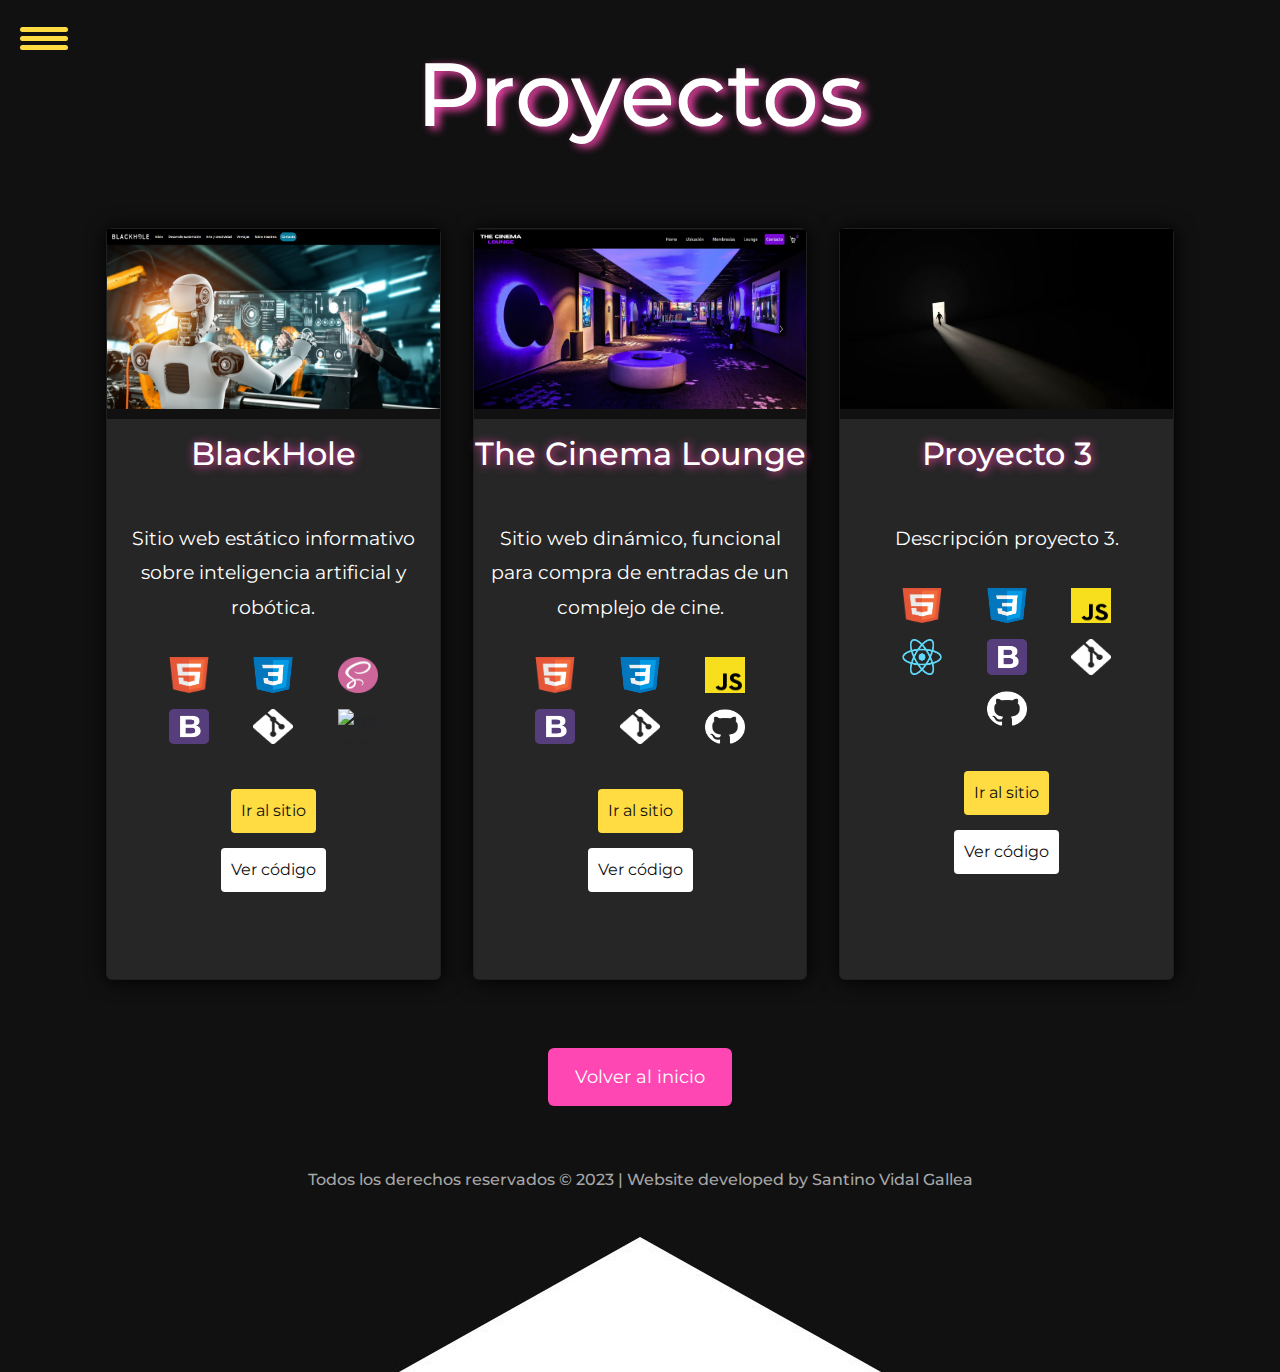
==== sections/proyectos.html @ 5de8b328 "Mobile Responsive" ====
<!DOCTYPE html>
<html lang="es">

<head>
     <meta charset="UTF-8">
     <meta http-equiv="X-UA-Compatible" content="IE=edge">
     <meta name="viewport" content="width=device-width, initial-scale=1.0">

     <!-- Favicon -->
     <link rel="shortcut icon" href="../img/svLogo.png" type="image/x-icon">

     <!-- Link Animaciones AOS -->
     <link rel="stylesheet" href="https://unpkg.com/aos@next/dist/aos.css" />

     <!-- Link Bootstrap CSS -->
     <link rel="stylesheet" href="https://cdn.jsdelivr.net/npm/bootstrap@5.3.0-alpha1/dist/css/bootstrap.min.css">

     <!-- Link CSS -->
     <link rel="stylesheet" href="../style/style.css">

     <title>Proyectos | Santino Vidal Gallea</title>
</head>

<body>

     <header>
          <div class="menuProyect" id="menu">
               <div id="menu-bar" onclick="menuOnClick()">
                    <div id="bar1" class="bar"></div>
                    <div id="bar2" class="bar"></div>
                    <div id="bar3" class="bar"></div>
               </div>
               <nav class="nav" id="nav">
                    <ul>
                         <li><a href="../index.html #">Inicio</a></li>
                         <li><a href="../index.html #aboutMeLink">Sobre mí</a></li>
                         <li><a href="../index.html #techLink">Tecnologías</a></li>
                         <li><a href="../index.html #proyectosLink">Proyectos</a></li>
                         <li><a href="../index.html #contactLink"><p>Contáctame</p></a></li>
                    </ul>
               </nav>
          </div>

          <div class="menu-bg" id="menu-bg"></div>
     </header>

     <main>
          <div class="title-cards" id="proyectosLink">
               <h1>Proyectos</h1>
          </div>

          <div class="container-card">

               <div class="card">
                    <figure>
                         <img src="../img/blackhole.png">
                    </figure>
                    <div class="contenido-card">
                         <h4>BlackHole</h4>
                         <p>Sitio web estático informativo sobre inteligencia artificial y robótica.</p>
                         <div class="row miniIcons">
                              <img src="../img/html.png" alt="html">
                              <img src="../img/css.png" alt="css">
                              <img src="../img/sass.png" alt="sass">
                              <img src="../img/bootstrap.png" alt="bootstrap">
                              <img src="../img/git.png" alt="git">
                              <img src="..img/github.png" alt="github">
                         </div>
                         <a href="https://blackhole-ia.netlify.app/index.html" target="_blank">Ir al sitio</a>
                         <div class="codigo">
                              <a href="https://github.com/SantinoVidal/BlackHole" target="_blank">Ver código</a>
                         </div>
                    </div>
               </div>

               <div class="card">
                    <figure>
                         <img src="../img/TCL.png">
                    </figure>
                    <div class="contenido-card">
                         <h4>The Cinema Lounge</h4>
                         <p>Sitio web dinámico, funcional para compra de entradas de un complejo de cine.</p>
                         <div class="row miniIcons">
                              <img src="../img/html.png" alt="html">
                              <img src="../img/css.png" alt="css">
                              <img src="../img/js.jpg" alt="JavaScript">
                              <img src="../img/bootstrap.png" alt="bootstrap">
                              <img src="../img/git.png" alt="git">
                              <img src="../img/github.png" alt="github">
                         </div>
                         <a href="https://the-cinema-lounge.netlify.app" target="_blank">Ir al sitio</a>
                         <div class="codigo">
                              <a href="https://github.com/SantinoVidal/CinemaLounge" target="_blank">Ver código</a>
                         </div>
                    </div>
               </div>

               <div class="card">
                    <figure>
                         <img src="../img/black.jpg">
                    </figure>
                    <div class="contenido-card">
                         <h4>Proyecto 3</h4>
                         <p>Descripción proyecto 3.</p>
                         <div class="row miniIcons">
                              <img src="../img/html.png" alt="html">
                              <img src="../img/css.png" alt="css">
                              <img src="../img/js.jpg" alt="JavaScript">
                              <img src="../img/react.png" alt="React JS">
                              <img src="../img/bootstrap.png" alt="bootstrap">
                              <img src="../img/git.png" alt="git">
                              <img src="../img/github.png" alt="github">
                         </div>
                         <a href="#">Ir al sitio</a>
                         <div class="codigo">
                              <a href="#">Ver código</a>
                         </div>
                    </div>
               </div>
          </div>
     </main>

     <footer>
          <div class="botonContacto">
               <a href="#" class="btn btn-danger">Volver al inicio</a>
          </div>
          <h5> Todos los derechos reservados © 2023 | Website developed by Santino Vidal Gallea </h5>
          <div>
               <img src="../img/slice2.jpg" alt="slice">
          </div>
     </footer>

     <!-- Link Bootstrap JS -->
     <script src="https://cdn.jsdelivr.net/npm/bootstrap@5.3.0-alpha1/dist/js/bootstrap.bundle.min.js"
          integrity="sha384-w76AqPfDkMBDXo30jS1Sgez6pr3x5MlQ1ZAGC+nuZB+EYdgRZgiwxhTBTkF7CXvN" crossorigin="anonymous">
     </script>

     <!-- Link AOS JS -->
     <script src="https://unpkg.com/aos@next/dist/aos.js"></script>
     <script>
          AOS.init();
     </script>

     <!-- Link JS -->
     <script src="../main.js"></script>

</body>

</html>
---- style/style.css ----
/* Importación de fuentes de texto */

@import url('https://fonts.googleapis.com/css2?family=Montserrat:wght@700&display=swap');

/* Navbar */

header {
     position: fixed;
     z-index: 100;
}

.menuProyect {
     margin-top: -1.21rem;
}

#menu {
     z-index: 2;
}

#menu-bar {
     width: 3rem;
     height: 5rem;
     margin: 30px 0 20px 20px;
     cursor: pointer;
}

.bar {
     height: 5px;
     width: 100%;
     background-color: #ffdc41;
     display: block;
     border-radius: 5px;
     transition: 0.3s ease;
}

#bar1 {
     transform: translateY(-4px);
}

#bar3 {
     transform: translateY(4px);
}

.nav {
     transition: 0.3s ease;
     display: none;
}

.nav ul {
     padding: 0 22px;
}

.nav li {
     list-style: none;
     padding: 12px 0;
}

.nav li a {
     color: #111111;
     font-size: 1.6rem;
     text-decoration: none;
     transition: 0.4s;
     font-family: 'Montserrat', sans-serif;
}

.nav li a:hover {
     color: #191818;
     transition: 0.4s;
     text-shadow: #fe47b2 2px 1px 5px;
}

.menu-bg,
#menu {
     top: 0;
     left: 0;
     position: absolute;
}

.menu-bg {
     z-index: 1;
     width: 0;
     height: 0;
     margin: 30px 0 20px 20px;
     background-image: linear-gradient(to right, #ffdc41, #ffdc43, #ffdd46, #ffdd48, #ffdd4a);
     border-radius: 50%;
     transition: 0.3s ease;
     box-shadow: #000000 10px 3px 40px;
}

.change {
     display: block;
}

.change .bar {
     background-color: #111111;
}

.change #bar1 {
     transform: translateY(4px) rotateZ(-45deg);
}

.change #bar2 {
     opacity: 0;
}

.change #bar3 {
     transform: translateY(-6px) rotateZ(45deg);
}

.change-bg {
     width: 620px;
     height: 860px;
     transform: translate(-60%, -30%);
}

.nav li p {
     margin: 0rem;
     font-size: 1.6rem;
     color: #fe47b2;
     transition: 0.4s;
}

.nav li p:hover {
     color: #fe47b2;
     transition: 0.4s;
     text-shadow: #00afd6 2px 1px 5px;
}

/* Página principal */

body {
     height: 100%;
     background-color: #111111;
}

.presentacion {
     padding: 17.5rem;
     padding-bottom: 15rem;
     text-align: center;
}

h1 {
     text-align: center;
     margin-top: 0.5rem;
     margin-left: -7rem;
     margin-right: -7rem;
     font-size: 5.6rem;
     color: #ffffff;
     font-family: 'Montserrat', sans-serif;
     text-shadow: #fe47b2 5px 3px 8px;
}

h2 {
     text-align: center;
     font-size: 3rem;
     color: #ffdc41;
     font-family: 'Montserrat', sans-serif;
}

.logo {
     margin-top: 1rem;
     width: 6rem;
     height: 6rem;
     margin-bottom: -5rem;
}

/* Sobre mí */

img {
     width: 100%;
}

.aboutMe {
     background: #ffffff;
     /* fallback for old browsers */
     background: -webkit-linear-gradient(to right, #ffffff, #ffffff);
     /* Chrome 10-25, Safari 5.1-6 */
     background: linear-gradient(to right, #ffffff, #ffffff);
     /* W3C, IE 10+/ Edge, Firefox 16+, Chrome 26+, 
     Opera 12+, Safari 7+ */
     padding: 21.2rem;
     padding-bottom: 0rem;
}

h3 {
     font-size: 5rem;
     margin-top: -31rem;
     margin-bottom: 4rem;
     color: #111111;
     text-align: center;
     font-family: 'Montserrat', sans-serif;
     text-shadow: #00c6f2 5px 3px 8px;
}

.flag1 {
     padding: 0.8rem;
     margin-left: -6rem;
     margin-right: -6rem;
     margin-top: 3rem;
     background-color: #111111;
     border-radius: 6px;
}

.flag2 {
     padding: 0.8rem;
     margin-left: -3rem;
     margin-right: -3rem;
     margin-top: 2rem;
     margin-bottom: -1rem;
     background-color: #ffdc41;
     border-radius: 6px;
}

p {
     margin-top: 4rem;
     margin-bottom: -2rem;
     font-size: 1.9rem;
     color: #111111;
     text-align: center;
     font-family: 'Montserrat', sans-serif;
}

.interFlag {
     margin-top: 4rem;
     margin-bottom: 3rem;
}

.perfil {
     margin: auto;
     margin-top: 2rem;
     margin-bottom: 10rem;
     width: 18rem;
     height: 18rem;
}

.perfil img {
     border: 0.5rem solid #111111;
     box-shadow: #fe47b2 1px 1px 25px;
     border-radius: 6px;
}

.botonContacto {
     text-align: center;
}

.btn-primary {
     background-color: #00c6f2;
     color: white;
     font-size: 1.1rem;
     font-family: 'Montserrat', sans-serif;
     padding: 1rem;
     padding-left: 1.7rem;
     padding-right: 1.7rem;
     margin-top: 3rem;
     margin-bottom: 1rem;
     margin-left: 1rem;
     margin-right: 1rem;
     border: none;
}

.btn-primary:hover {
     background-color: #00afd6;
     color: #fff;
     box-shadow: #00afd6 1px 1px 11px;
}

.transformed {
     transform: rotate(180deg);
}

/* Tecnologías */

.tecnologias {
     background-color: #111111;
     padding-top: 23rem;
     padding-bottom: 8rem;
}

.tecnologias h1 {
     text-align: center;
     margin-top: -18rem;
}

.logosTech {
     background-color: #262626;
     padding-top: 2rem;
     padding-bottom: 2rem;
     padding-left: 5rem;
     padding-right: 5rem;
     margin-top: 3rem;
     display: flex;
     flex-direction: row;
     justify-content: center;
     flex-wrap: wrap;
     margin-left: 4rem;
     margin-right: 4rem;
     border: solid 0px #111111;
     border-radius: 6px;
     box-shadow: #ffdc41 1px 1px 18px;
}

.tecnologias img {
     margin-bottom: 2rem;
     margin-left: 3rem;
     margin-right: 3rem;
     display: flex;
     flex-direction: row;
     width: 7rem;
     height: 6.5rem;
}

.logosTech h4 {
     font-size: 1.5rem;
     color: white;
     text-shadow: #000000 1px 2px 11px;
     text-align: center;
     margin-bottom: 1rem;
     margin-top: 1rem;
     font-family: 'Montserrat', sans-serif;
}

.frame3 {
     margin: auto;
     margin-top: -8rem;
     width: 50rem;
}

.frame3 img {
     height: 25rem;
}

/* Proyectos */

.title-cards h1 {
     margin-top: 0rem;
     text-align: center;
}

.card h4 {
     font-size: 2rem;
     color: white;
     text-shadow: #fe47b2 1px 1px 10px;
     margin-bottom: -1rem;
     font-family: 'Montserrat', sans-serif;
}

.card .contenido-card p {
     line-height: 1.8;
     color: #ffffff;
     font-size: 1.2rem;
     margin-bottom: 20px;
     margin-left: 1rem;
     margin-right: 1rem;
     font-family: 'Montserrat', sans-serif;
}

.container-card {
     width: 100%;
     display: flex;
     max-width: 1100px;
     margin: auto;
}

.title-cards {
     width: 100%;
     max-width: 1080px;
     margin: auto;
     padding: 20px;
     margin-top: 20px;
     margin-bottom: 2rem;
     text-align: center;
}

.card {
     width: 100%;
     height: 47rem;
     margin: 20px;
     margin-left: 1rem;
     margin-right: 1rem;
     border-radius: 6px;
     background-color: #262626;
     box-shadow: #000000 1px 1px 20px;
     transition: all 400ms ease-out;
     cursor: default;
}


.card:hover {
     box-shadow: #fe47b2 1px 1px 18px;
     transform: translateY(-3%);
}

.card img {
     width: 100%;
     height: 190px;
     border-bottom: solid 10px #111111;
}

.card .contenido-card {
     text-align: center;
}

.card .contenido-card a {
     display: inline-block;
     padding: 10px;
     margin-top: 10px;
     text-decoration: none;
     color: #111111;
     background-color: #ffdc41;
     border-radius: 4px;
     transition: all 400ms ease;
     margin-bottom: 5px;
     font-family: 'Montserrat', sans-serif;
}

.card .contenido-card a:hover {
     background-color: #ffeb90;
     color: #111111;
     box-shadow: #ffeb90 1px 1px 8px;
}

.card .contenido-card .codigo a {
     color: #111111;
     background-color: #ffffff;
}

.card .contenido-card .codigo a:hover {
     color: #111111;
     background-color: #ffffff;
     box-shadow: #ffffff 1px 1px 8px;
}

.flex-container {
     flex-wrap: wrap;
}

.miniIcons {
     margin: 2rem;
     margin-top: 1rem;
     display: flex;
     flex-direction: row;
     justify-content: space-evenly;
}

.miniIcons img {
     width: 4rem;
     height: 2.2rem;
     margin: 0.2rem;
     margin-top: 0.8rem;
     border: none;
}

.todos {
     margin-top: -1.5rem;
     text-align: center;
     font-family: 'Montserrat', sans-serif;
}

/* Contáctame */

.contacto {
     margin-top: 2rem;
     padding-bottom: 17rem;
}

.contacto h1 {
     margin-top: 7rem;
     text-align: center;
}

.contacto h2 {
     font-size: 2rem;
     margin-right: 2rem;
}

.contacto a {
     text-decoration: none;
     text-shadow: #161616 1px 1px 10px;
}

.contacto a:hover {
     text-shadow: #ffdc41 1px 1px 10px;
     transition: 0.4s;
}

.wsp {
     margin-top: 5rem;
     display: flex;
     flex-direction: row;
     justify-content: center;
     margin-bottom: -12rem;
}

.contacto img {
     height: 2.5rem;
     width: 2.5rem;
     margin-right: 1rem;
     margin-left: 2rem;
}

.btn-danger {
     background-color: #fe47b2;
     color: white;
     font-size: 1.1rem;
     font-family: 'Montserrat', sans-serif;
     padding: 1rem;
     padding-left: 1.7rem;
     padding-right: 1.7rem;
     margin-top: 3rem;
     margin-bottom: 3rem;
     margin-left: 1rem;
     margin-right: 1rem;
     border: none;
}

.btn-danger:hover {
     background-color: #ff6ec3;
     box-shadow: #ff6ec3 1px 1px 8px;
}

h5 {
     text-align: center;
     font-size: 1rem;
     color: #a7a7a7;
     font-family: 'Montserrat', sans-serif;
     margin-top: 1rem;
     margin-bottom: 3rem;
}

/* Responsive Mobile */

@media (max-width: 575.98px) {

     /* Navbar */

     header {
          position: fixed;
          z-index: 100;
     }

     .menuProyect {
          margin-top: -1.21rem;
     }

     #menu {
          z-index: 2;
     }

     #menu-bar {
          width: 1.8rem;
          height: 1rem;
          margin: 30px 0 20px 20px;
          cursor: pointer;
     }

     .bar {
          height: 3.5px;
          width: 100%;
          background-color: #ffdc41;
          display: block;
          border-radius: 5px;
          transition: 0.3s ease;
     }

     #bar1 {
          height: 3px;
          transform: translateY(-4px);
     }

     #bar3 {
          height: 3px;
          transform: translateY(4px);
     }

     .nav {
          transition: 0.3s ease;
          display: none;
     }

     .nav ul {
          padding: 0 22px;
     }

     .nav li {
          list-style: none;
          padding: 12px 0;
     }

     .nav li a {
          color: #111111;
          font-size: 0.9rem;
          text-decoration: none;
          transition: 0.4s;
          font-family: 'Montserrat', sans-serif;
     }

     .nav li a:hover {
          color: #191818;
          transition: 0.4s;
          text-shadow: #fe47b2 2px 1px 5px;
     }

     .menu-bg,
     #menu {
          top: 0;
          left: 0;
          position: absolute;
     }

     .menu-bg {
          z-index: 1;
          width: 0;
          height: 0;
          margin: 30px 0 20px 20px;
          background-image: linear-gradient(to right, #ffdc41, #ffdc43, #ffdd46, #ffdd48, #ffdd4a);
          border-radius: 50%;
          transition: 0.3s ease;
          box-shadow: #000000 10px 3px 40px;
     }

     .change {
          display: block;
     }

     .change .bar {
          background-color: #111111;
     }

     .change #bar1 {
          transform: translateY(4px) rotateZ(-45deg);
     }

     .change #bar2 {
          opacity: 0;
     }

     .change #bar3 {
          transform: translateY(-6px) rotateZ(45deg);
     }

     .change-bg {
          width: 360px;
          height: 600px;
          transform: translate(-60%, -30%);
     }

     .nav li p {
          margin: 0rem;
          font-size: 1rem;
          color: #fe47b2;
          transition: 0.4s;
     }

     .nav li p:hover {
          color: #fe47b2;
          transition: 0.4s;
          text-shadow: #00afd6 2px 1px 5px;
     }

     /* Página principal */

     body {
          height: 100%;
          background-color: #111111;
     }

     .presentacion {
          padding: 1rem;
          padding-bottom: 10rem;
          text-align: center;
     }

     .presentacion h1 {
          text-align: center;
          margin-top: 11rem;
          margin-left: 0rem;
          margin-right: 0rem;
          font-size: 2.5rem;
          color: #ffffff;
          font-family: 'Montserrat', sans-serif;
          text-shadow: #fe47b2 5px 3px 8px;
     }

     h2 {
          margin-top: 1rem;
          text-align: center;
          font-size: 1.5rem;
          color: #ffdc41;
          font-family: 'Montserrat', sans-serif;
     }

     .logo {
          margin-top: 0rem;
          width: 4rem;
          height: 4rem;
          margin-bottom: -5rem;
     }

     /* Sobre mí */

     img {
          width: 100%;
     }

     .aboutMe {
          background: #ffffff;
          /* fallback for old browsers */
          background: -webkit-linear-gradient(to right, #ffffff, #ffffff);
          /* Chrome 10-25, Safari 5.1-6 */
          background: linear-gradient(to right, #ffffff, #ffffff);
          /* W3C, IE 10+/ Edge, Firefox 16+, Chrome 26+, 
     Opera 12+, Safari 7+ */
          padding: 0rem;
          padding-bottom: 21.2;
     }

     h3 {
          font-size: 2rem;
          margin-top: 0rem;
          margin-bottom: 2rem;
          color: #000000;
          text-align: center;
          font-family: 'Montserrat', sans-serif;
          text-shadow: #00c6f2 5px 3px 8px;
     }

     .flag1 {
          padding: 0.5rem;
          margin-left: 1rem;
          margin-right: 1rem;
          margin-top: 2rem;
          background-color: #111111;
          border-radius: 6px;
     }

     .flag2 {
          padding: 0.5rem;
          margin-left: 3rem;
          margin-right: 3rem;
          margin-top: 1rem;
          margin-bottom: -1rem;
          background-color: #ffdc41;
          border-radius: 6px;
     }

     p {
          margin-top: 3rem;
          margin-left: 2.4rem;
          margin-right: 2.4rem;
          margin-bottom: -2rem;
          font-size: 0.8rem;
          color: #000000;
          text-align: center;
          font-family: 'Montserrat', sans-serif;
     }

     .interFlag {
          margin-top: 3.5rem;
          margin-bottom: 2.5rem;
     }

     .perfil {
          margin: auto;
          margin-top: 1rem;
          margin-bottom: 6rem;
          width: 10rem;
          height: 10rem;
     }

     .perfil img {
          border: 0.5rem solid #111111;
          box-shadow: #fe47b2 1px 1px 25px;
          border-radius: 6px;
     }

     .botonContacto {
          text-align: center;
     }

     .btn-primary {
          background-color: #00c6f2;
          color: white;
          font-size: 0.8rem;
          font-family: 'Montserrat', sans-serif;
          padding: 1rem;
          padding-left: 1rem;
          padding-right: 1rem;
          margin-top: 2rem;
          margin-bottom: 1rem;
          margin-left: 0.5rem;
          margin-right: 0.5rem;
          border: none;
     }

     .btn-primary:hover {
          background-color: #00afd6;
          color: #fff;
          box-shadow: #00afd6 1px 1px 11px;
     }

     .transformed {
          transform: rotate(180deg);
     }

     /* Tecnologías */

     .tecnologias {
          background-color: #111111;
          padding-top: 23rem;
          padding-bottom: 8rem;
     }

     .tecnologias h1 {
          margin: 0rem;
          text-align: center;
          margin-top: -18rem;
          font-size: 2.5rem;
     }

     .logosTech {
          background-color: #262626;
          padding-top: 1rem;
          padding-bottom: 1rem;
          padding-left: 0rem;
          padding-right: 0rem;
          margin-top: 3rem;
          display: flex;
          flex-direction: row;
          justify-content: center;
          flex-wrap: wrap;
          margin-left: 1.7rem;
          margin-right: 1.7rem;
          border: solid 0px #111111;
          border-radius: 6px;
          box-shadow: #ffdc41 1px 1px 18px;
     }

     .tecnologias img {
          margin-bottom: 1.5rem;
          margin-left: 2rem;
          margin-right: 2rem;
          display: flex;
          flex-direction: row;
          width: 3rem;
          height: 2.9rem;
     }

     .logosTech h4 {
          font-size: 1rem;
          color: white;
          text-shadow: #000000 1px 2px 11px;
          text-align: center;
          margin-bottom: 0.8rem;
          margin-top: 1rem;
          font-family: 'Montserrat', sans-serif;
     }

     .frame3 {
          margin: auto;
          margin-top: -8rem;
          width: 18rem;
     }

     .frame3 img {
          height: 8rem;
     }

     /* Proyectos */

     .title-cards h1 {
          margin: 0rem;
          margin-top: 0rem;
          margin-bottom: -1rem;
          text-align: center;
          font-size: 2.5rem;
     }

     .card h4 {
          font-size: 1.5rem;
          color: white;
          text-shadow: #fe47b2 1px 1px 10px;
          margin-bottom: -1.5rem;
          font-family: 'Montserrat', sans-serif;
     }

     .card .contenido-card p {
          line-height: 1.8;
          color: #ffffff;
          font-size: 0.8rem;
          margin-bottom: 20px;
          margin-left: 1rem;
          margin-right: 1rem;
          font-family: 'Montserrat', sans-serif;
     }

     .title-cards {
          width: 100%;
          max-width: 1080px;
          margin: auto;
          padding: 20px;
          margin-top: 20px;
          margin-bottom: 2rem;
          text-align: center;
     }

     .container-card {
          display: flex;
          flex-direction: row;
          justify-content: center;
          flex-wrap: wrap;
     }

     .card {
          width: 15rem;
          height: 38rem;
          margin-top: 1.3rem;
          border-radius: 6px;
          background-color: #262626;
          box-shadow: #000000 1px 1px 20px;
          transition: all 400ms ease-out;
          cursor: default;
     }


     .card:hover {
          box-shadow: #fe47b2 1px 1px 18px;
          transform: translateY(-3%);
     }

     .card img {
          width: 100%;
          height: 160px;
          border-bottom: solid 10px #111111;
     }

     .card .contenido-card {
          text-align: center;
     }

     .card .contenido-card a {
          font-size: 0.9rem;
          display: inline-block;
          padding: 10px;
          margin-top: 10px;
          text-decoration: none;
          color: #000000;
          background-color: #ffdc41;
          border-radius: 4px;
          transition: all 400ms ease;
          margin-bottom: 5px;
          font-family: 'Montserrat', sans-serif;
     }

     .card .contenido-card a:hover {
          background-color: #ffeb90;
          color: #000000;
          box-shadow: #ffeb90 1px 1px 8px;
     }

     .card .contenido-card .codigo a {
          color: #111111;
          background-color: #ffffff;
     }

     .card .contenido-card .codigo a:hover {
          color: #111111;
          background-color: #ffffff;
          box-shadow: #ffffff 1px 1px 8px;
     }

     .flex-container {
          flex-wrap: wrap;
     }

     .miniIcons {
          margin: 2rem;
          margin-top: 1rem;
          display: flex;
          flex-direction: row;
          justify-content: space-evenly;
     }

     .miniIcons img {
          width: 3.5rem;
          height: 1.9rem;
          margin: 0rem;
          margin-top: 0.8rem;
          border: none;
     }

     .todos {
          padding: 1rem;
          margin-top: -2rem;
          margin-bottom: -1rem;
          text-align: center;
          font-family: 'Montserrat', sans-serif;
     }

     /* Contáctame */

     .contacto {
          margin-top: 2rem;
          padding-bottom: 17rem;
     }

     .contacto h1 {
          margin: 0rem;
          margin-top: 4rem;
          margin-bottom: -1rem;
          text-align: center;
          font-size: 2.5rem;
     }

     .contacto h2 {
          font-size: 1.3rem;
          margin: 0rem;
          margin-bottom: 1rem;
     }

     .contacto a {
          text-decoration: none;
          text-shadow: #161616 1px 1px 10px;
     }

     .contacto a:hover {
          text-shadow: #ffdc41 1px 1px 10px;
          transition: 0.4s;
     }

     .wsp {
          margin-top: 2rem;
          display: flex;
          flex-direction: column;
          flex-wrap: wrap;
          justify-content: center;
          margin-bottom: -15rem;
     }

     .contacto img {
          height: 2rem;
          width: 2.2rem;
          margin-top: 1rem;
          margin-left: 8.2rem;
          margin-bottom: 1rem;
     }

     .btn-danger {
          background-color: #fe47b2;
          color: white;
          font-size: 0.9rem;
          font-family: 'Montserrat', sans-serif;
          padding: 1rem;
          padding-left: 1.7rem;
          padding-right: 1.7rem;
          margin-top: 1rem;
          margin-bottom: 3rem;
          margin-left: 1rem;
          margin-right: 1rem;
          border: none;
     }

     .btn-danger:hover {
          background-color: #ff6ec3;
          box-shadow: #ff6ec3 1px 1px 8px;
     }

     h5 {
          text-align: center;
          font-size: 0.8rem;
          color: #a7a7a7;
          font-family: 'Montserrat', sans-serif;
          margin: auto;
          margin-bottom: 3rem;
          margin-left: 2rem;
          margin-right: 2rem;
     }

}
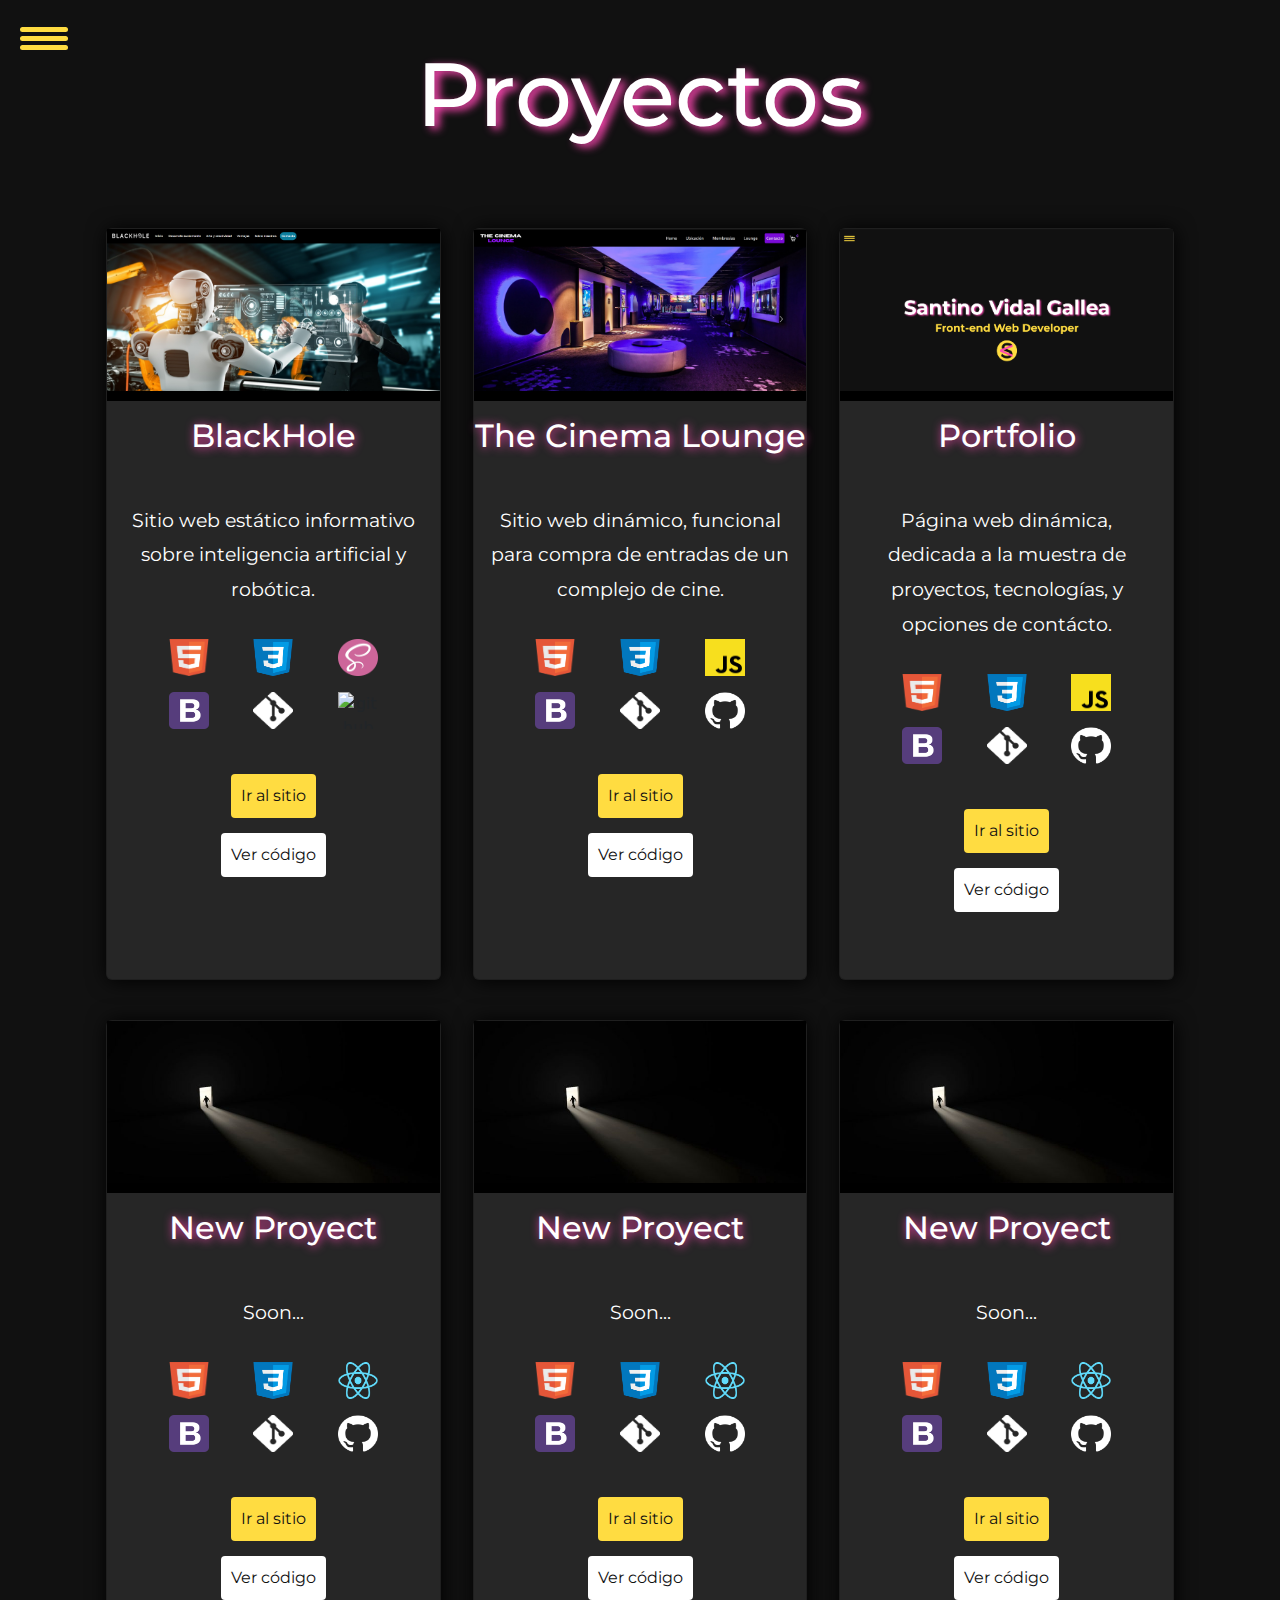
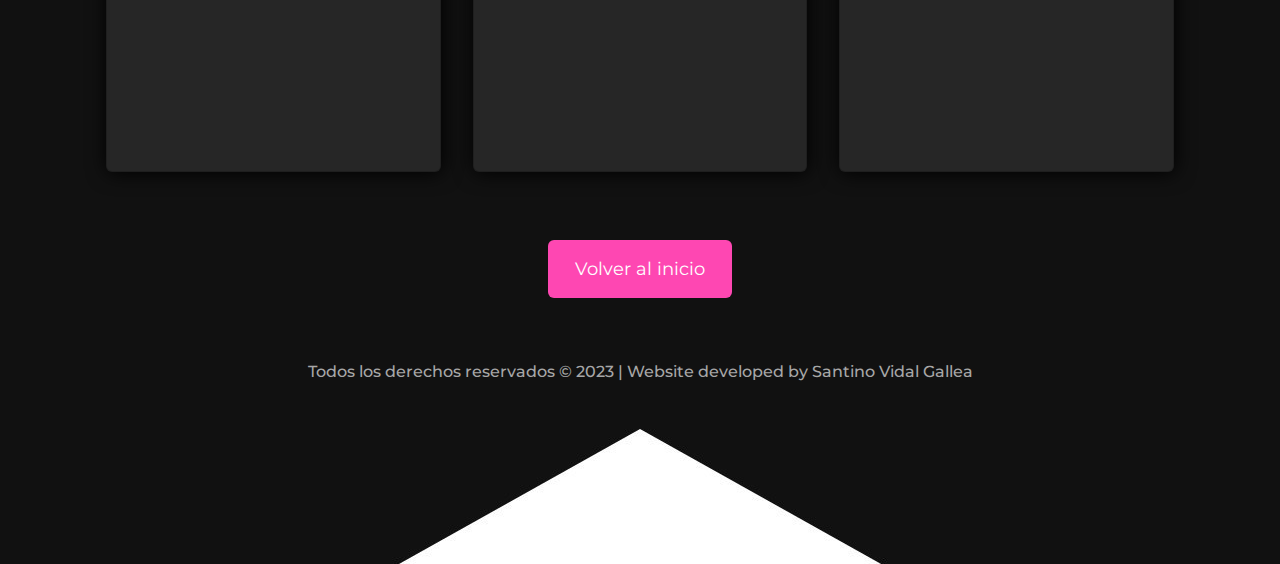
==== commit 79ea7d85: "Ajuste de enlaces" ====
--- a/sections/proyectos.html
+++ b/sections/proyectos.html
@@ -1,149 +1,250 @@
 <!DOCTYPE html>
 <html lang="es">
-
-<head>
-     <meta charset="UTF-8">
-     <meta http-equiv="X-UA-Compatible" content="IE=edge">
-     <meta name="viewport" content="width=device-width, initial-scale=1.0">
-
-     <!-- Favicon -->
-     <link rel="shortcut icon" href="../img/svLogo.png" type="image/x-icon">
-
-     <!-- Link Animaciones AOS -->
-     <link rel="stylesheet" href="https://unpkg.com/aos@next/dist/aos.css" />
-
-     <!-- Link Bootstrap CSS -->
-     <link rel="stylesheet" href="https://cdn.jsdelivr.net/npm/bootstrap@5.3.0-alpha1/dist/css/bootstrap.min.css">
-
-     <!-- Link CSS -->
-     <link rel="stylesheet" href="../style/style.css">
-
-     <title>Proyectos | Santino Vidal Gallea</title>
-</head>
-
-<body>
-
-     <header>
-          <div class="menuProyect" id="menu">
-               <div id="menu-bar" onclick="menuOnClick()">
-                    <div id="bar1" class="bar"></div>
-                    <div id="bar2" class="bar"></div>
-                    <div id="bar3" class="bar"></div>
-               </div>
-               <nav class="nav" id="nav">
-                    <ul>
-                         <li><a href="../index.html #">Inicio</a></li>
-                         <li><a href="../index.html #aboutMeLink">Sobre mí</a></li>
-                         <li><a href="../index.html #techLink">Tecnologías</a></li>
-                         <li><a href="../index.html #proyectosLink">Proyectos</a></li>
-                         <li><a href="../index.html #contactLink"><p>Contáctame</p></a></li>
-                    </ul>
-               </nav>
-          </div>
-
-          <div class="menu-bg" id="menu-bg"></div>
-     </header>
-
-     <main>
-          <div class="title-cards" id="proyectosLink">
-               <h1>Proyectos</h1>
-          </div>
-
-          <div class="container-card">
-
-               <div class="card">
-                    <figure>
-                         <img src="../img/blackhole.png">
-                    </figure>
-                    <div class="contenido-card">
-                         <h4>BlackHole</h4>
-                         <p>Sitio web estático informativo sobre inteligencia artificial y robótica.</p>
-                         <div class="row miniIcons">
-                              <img src="../img/html.png" alt="html">
-                              <img src="../img/css.png" alt="css">
-                              <img src="../img/sass.png" alt="sass">
-                              <img src="../img/bootstrap.png" alt="bootstrap">
-                              <img src="../img/git.png" alt="git">
-                              <img src="..img/github.png" alt="github">
-                         </div>
-                         <a href="https://blackhole-ia.netlify.app/index.html" target="_blank">Ir al sitio</a>
-                         <div class="codigo">
-                              <a href="https://github.com/SantinoVidal/BlackHole" target="_blank">Ver código</a>
-                         </div>
-                    </div>
-               </div>
-
-               <div class="card">
-                    <figure>
-                         <img src="../img/TCL.png">
-                    </figure>
-                    <div class="contenido-card">
-                         <h4>The Cinema Lounge</h4>
-                         <p>Sitio web dinámico, funcional para compra de entradas de un complejo de cine.</p>
-                         <div class="row miniIcons">
-                              <img src="../img/html.png" alt="html">
-                              <img src="../img/css.png" alt="css">
-                              <img src="../img/js.jpg" alt="JavaScript">
-                              <img src="../img/bootstrap.png" alt="bootstrap">
-                              <img src="../img/git.png" alt="git">
-                              <img src="../img/github.png" alt="github">
-                         </div>
-                         <a href="https://the-cinema-lounge.netlify.app" target="_blank">Ir al sitio</a>
-                         <div class="codigo">
-                              <a href="https://github.com/SantinoVidal/CinemaLounge" target="_blank">Ver código</a>
-                         </div>
-                    </div>
-               </div>
-
-               <div class="card">
-                    <figure>
-                         <img src="../img/black.jpg">
-                    </figure>
-                    <div class="contenido-card">
-                         <h4>Proyecto 3</h4>
-                         <p>Descripción proyecto 3.</p>
-                         <div class="row miniIcons">
-                              <img src="../img/html.png" alt="html">
-                              <img src="../img/css.png" alt="css">
-                              <img src="../img/js.jpg" alt="JavaScript">
-                              <img src="../img/react.png" alt="React JS">
-                              <img src="../img/bootstrap.png" alt="bootstrap">
-                              <img src="../img/git.png" alt="git">
-                              <img src="../img/github.png" alt="github">
-                         </div>
-                         <a href="#">Ir al sitio</a>
-                         <div class="codigo">
-                              <a href="#">Ver código</a>
-                         </div>
-                    </div>
-               </div>
-          </div>
-     </main>
-
-     <footer>
-          <div class="botonContacto">
-               <a href="#" class="btn btn-danger">Volver al inicio</a>
-          </div>
-          <h5> Todos los derechos reservados © 2023 | Website developed by Santino Vidal Gallea </h5>
-          <div>
-               <img src="../img/slice2.jpg" alt="slice">
-          </div>
-     </footer>
-
-     <!-- Link Bootstrap JS -->
-     <script src="https://cdn.jsdelivr.net/npm/bootstrap@5.3.0-alpha1/dist/js/bootstrap.bundle.min.js"
-          integrity="sha384-w76AqPfDkMBDXo30jS1Sgez6pr3x5MlQ1ZAGC+nuZB+EYdgRZgiwxhTBTkF7CXvN" crossorigin="anonymous">
-     </script>
-
-     <!-- Link AOS JS -->
-     <script src="https://unpkg.com/aos@next/dist/aos.js"></script>
-     <script>
-          AOS.init();
-     </script>
-
-     <!-- Link JS -->
-     <script src="../main.js"></script>
-
-</body>
-
-</html>+  <head>
+    <meta charset="UTF-8" />
+    <meta http-equiv="X-UA-Compatible" content="IE=edge" />
+    <meta name="viewport" content="width=device-width, initial-scale=1.0" />
+
+    <!-- Favicon -->
+    <link rel="shortcut icon" href="../img/svLogo.png" type="image/x-icon" />
+
+    <!-- Link Animaciones AOS -->
+    <link rel="stylesheet" href="https://unpkg.com/aos@next/dist/aos.css" />
+
+    <!-- Link Bootstrap CSS -->
+    <link
+      rel="stylesheet"
+      href="https://cdn.jsdelivr.net/npm/bootstrap@5.3.0-alpha1/dist/css/bootstrap.min.css"
+    />
+
+    <!-- Link CSS -->
+    <link rel="stylesheet" href="../style/style.css" />
+
+    <title>Proyectos | Santino Vidal Gallea</title>
+  </head>
+
+  <body>
+    <header>
+      <div class="menuProyect" id="menu">
+        <div id="menu-bar" onclick="menuOnClick()">
+          <div id="bar1" class="bar"></div>
+          <div id="bar2" class="bar"></div>
+          <div id="bar3" class="bar"></div>
+        </div>
+        <nav class="nav" id="nav">
+          <ul>
+            <li><a href="../index.html #">Inicio</a></li>
+            <li><a href="../index.html #aboutMeLink">Sobre mí</a></li>
+            <li><a href="../index.html #techLink">Tecnologías</a></li>
+            <li><a href="../index.html #proyectosLink">Proyectos</a></li>
+            <li>
+              <a href="../index.html #contactLink"><p>Contáctame</p></a>
+            </li>
+          </ul>
+        </nav>
+      </div>
+
+      <div class="menu-bg" id="menu-bg"></div>
+    </header>
+
+    <main>
+      <div class="title-cards" id="proyectosLink">
+        <h1>Proyectos</h1>
+      </div>
+
+      <div class="container-card">
+        <div class="card">
+          <figure>
+            <img src="../img/blackhole.png" />
+          </figure>
+          <div class="contenido-card">
+            <h4>BlackHole</h4>
+            <p>
+              Sitio web estático informativo sobre inteligencia artificial y
+              robótica.
+            </p>
+            <div class="row miniIcons">
+              <img src="../img/html.png" alt="html" />
+              <img src="../img/css.png" alt="css" />
+              <img src="../img/sass.png" alt="sass" />
+              <img src="../img/bootstrap.png" alt="bootstrap" />
+              <img src="../img/git.png" alt="git" />
+              <img src="..img/github.png" alt="github" />
+            </div>
+            <a
+              href="https://blackhole-ia.netlify.app/index.html"
+              target="_blank"
+              >Ir al sitio</a
+            >
+            <div class="codigo">
+              <a
+                href="https://github.com/SantinoVidal/BlackHole"
+                target="_blank"
+                >Ver código</a
+              >
+            </div>
+          </div>
+        </div>
+
+        <div class="card">
+          <figure>
+            <img src="../img/TCL.png" />
+          </figure>
+          <div class="contenido-card">
+            <h4>The Cinema Lounge</h4>
+            <p>
+              Sitio web dinámico, funcional para compra de entradas de un
+              complejo de cine.
+            </p>
+            <div class="row miniIcons">
+              <img src="../img/html.png" alt="html" />
+              <img src="../img/css.png" alt="css" />
+              <img src="../img/js.jpg" alt="JavaScript" />
+              <img src="../img/bootstrap.png" alt="bootstrap" />
+              <img src="../img/git.png" alt="git" />
+              <img src="../img/github.png" alt="github" />
+            </div>
+            <a href="https://the-cinema-lounge.netlify.app" target="_blank"
+              >Ir al sitio</a
+            >
+            <div class="codigo">
+              <a
+                href="https://github.com/SantinoVidal/CinemaLounge"
+                target="_blank"
+                >Ver código</a
+              >
+            </div>
+          </div>
+        </div>
+
+        <div class="card">
+          <figure>
+            <img src="../img/portfolio.png" />
+          </figure>
+          <div class="contenido-card">
+            <h4>Portfolio</h4>
+            <p>
+              Página web dinámica, dedicada a la muestra de proyectos,
+              tecnologías, y opciones de contácto.
+            </p>
+            <div class="row miniIcons">
+              <img src="../img/html.png" alt="html" />
+              <img src="../img/css.png" alt="css" />
+              <img src="../img/js.jpg" alt="JavaScript" />
+              <img src="../img/bootstrap.png" alt="bootstrap" />
+              <img src="../img/git.png" alt="git" />
+              <img src="../img/github.png" alt="github" />
+            </div>
+            <a href="https://santinovidal-portfolio.netlify.app" target="_blank"
+              >Ir al sitio</a
+            >
+            <div class="codigo">
+              <a
+                href="https://github.com/SantinoVidal/Portfolio"
+                target="_blank"
+                >Ver código</a
+              >
+            </div>
+          </div>
+        </div>
+      </div>
+
+      <div class="container-card">
+        <div class="card">
+          <figure>
+            <img src="../img/black.jpg" />
+          </figure>
+          <div class="contenido-card">
+            <h4>New Proyect</h4>
+            <p>Soon...</p>
+            <div class="row miniIcons">
+              <img src="../img/html.png" alt="html" />
+              <img src="../img/css.png" alt="css" />
+              <img src="../img/react.png" alt="React JS" />
+              <img src="../img/bootstrap.png" alt="bootstrap" />
+              <img src="../img/git.png" alt="git" />
+              <img src="../img/github.png" alt="github" />
+            </div>
+            <a href="" target="_blank">Ir al sitio</a>
+            <div class="codigo">
+              <a href="" target="_blank">Ver código</a>
+            </div>
+          </div>
+        </div>
+
+        <div class="card">
+          <figure>
+            <img src="../img/black.jpg" />
+          </figure>
+          <div class="contenido-card">
+            <h4>New Proyect</h4>
+            <p>Soon...</p>
+            <div class="row miniIcons">
+              <img src="../img/html.png" alt="html" />
+              <img src="../img/css.png" alt="css" />
+              <img src="../img/react.png" alt="React JS" />
+              <img src="../img/bootstrap.png" alt="bootstrap" />
+              <img src="../img/git.png" alt="git" />
+              <img src="../img/github.png" alt="github" />
+            </div>
+            <a href="" target="_blank">Ir al sitio</a>
+            <div class="codigo">
+              <a href="" target="_blank">Ver código</a>
+            </div>
+          </div>
+        </div>
+
+        <div class="card">
+          <figure>
+            <img src="../img/black.jpg" />
+          </figure>
+          <div class="contenido-card">
+            <h4>New Proyect</h4>
+            <p>Soon...</p>
+            <div class="row miniIcons">
+              <img src="../img/html.png" alt="html" />
+              <img src="../img/css.png" alt="css" />
+              <img src="../img/react.png" alt="React JS" />
+              <img src="../img/bootstrap.png" alt="bootstrap" />
+              <img src="../img/git.png" alt="git" />
+              <img src="../img/github.png" alt="github" />
+            </div>
+            <a href="">Ir al sitio</a>
+            <div class="codigo">
+              <a href="">Ver código</a>
+            </div>
+          </div>
+        </div>
+      </div>
+    </main>
+
+    <footer>
+      <div class="botonContacto">
+        <a href="#" class="btn btn-danger">Volver al inicio</a>
+      </div>
+      <h5>
+        Todos los derechos reservados © 2023 | Website developed by Santino
+        Vidal Gallea
+      </h5>
+      <div>
+        <img src="../img/slice2.jpg" alt="slice" />
+      </div>
+    </footer>
+
+    <!-- Link Bootstrap JS -->
+    <script
+      src="https://cdn.jsdelivr.net/npm/bootstrap@5.3.0-alpha1/dist/js/bootstrap.bundle.min.js"
+      integrity="sha384-w76AqPfDkMBDXo30jS1Sgez6pr3x5MlQ1ZAGC+nuZB+EYdgRZgiwxhTBTkF7CXvN"
+      crossorigin="anonymous"
+    ></script>
+
+    <!-- Link AOS JS -->
+    <script src="https://unpkg.com/aos@next/dist/aos.js"></script>
+    <script>
+      AOS.init();
+    </script>
+
+    <!-- Link JS -->
+    <script src="../main.js"></script>
+  </body>
+</html>
--- a/style/style.css
+++ b/style/style.css
@@ -1,6 +1,12 @@
 /* Importación de fuentes de texto */
 
 @import url('https://fonts.googleapis.com/css2?family=Montserrat:wght@700&display=swap');
+
+* {
+     margin: 0;
+     padding: 0;
+     box-sizing: border-box;
+}
 
 /* Navbar */
 
@@ -256,12 +262,14 @@
      margin-left: 1rem;
      margin-right: 1rem;
      border: none;
+     transition: 0.4s;
 }
 
 .btn-primary:hover {
      background-color: #00afd6;
      color: #fff;
      box-shadow: #00afd6 1px 1px 11px;
+     transition: 0.4s;
 }
 
 .transformed {
@@ -392,8 +400,8 @@
 
 .card img {
      width: 100%;
-     height: 190px;
-     border-bottom: solid 10px #111111;
+     height: 172px;
+     border-bottom: solid 10px #000000;
 }
 
 .card .contenido-card {
@@ -444,7 +452,7 @@
 
 .miniIcons img {
      width: 4rem;
-     height: 2.2rem;
+     height: 2.3rem;
      margin: 0.2rem;
      margin-top: 0.8rem;
      border: none;
@@ -588,7 +596,7 @@
 
      .nav li a {
           color: #111111;
-          font-size: 0.9rem;
+          font-size: 1rem;
           text-decoration: none;
           transition: 0.4s;
           font-family: 'Montserrat', sans-serif;
@@ -672,28 +680,28 @@
 
      .presentacion h1 {
           text-align: center;
-          margin-top: 11rem;
+          margin-top: 14rem;
           margin-left: 0rem;
           margin-right: 0rem;
-          font-size: 2.5rem;
+          font-size: 3.3rem;
           color: #ffffff;
           font-family: 'Montserrat', sans-serif;
           text-shadow: #fe47b2 5px 3px 8px;
      }
 
      h2 {
-          margin-top: 1rem;
-          text-align: center;
-          font-size: 1.5rem;
+          margin-top: 1.5rem;
+          text-align: center;
+          font-size: 1.9rem;
           color: #ffdc41;
           font-family: 'Montserrat', sans-serif;
      }
 
      .logo {
-          margin-top: 0rem;
-          width: 4rem;
-          height: 4rem;
-          margin-bottom: -5rem;
+          margin-top: 1.5rem;
+          width: 4.2rem;
+          height: 4.2rem;
+          margin-bottom: -3rem;
      }
 
      /* Sobre mí */
@@ -745,8 +753,8 @@
 
      p {
           margin-top: 3rem;
-          margin-left: 2.4rem;
-          margin-right: 2.4rem;
+          margin-left: 2.8rem;
+          margin-right: 2.8rem;
           margin-bottom: -2rem;
           font-size: 0.8rem;
           color: #000000;
@@ -813,7 +821,7 @@
      .tecnologias h1 {
           margin: 0rem;
           text-align: center;
-          margin-top: -18rem;
+          margin-top: -19rem;
           font-size: 2.5rem;
      }
 
@@ -828,8 +836,8 @@
           flex-direction: row;
           justify-content: center;
           flex-wrap: wrap;
-          margin-left: 1.7rem;
-          margin-right: 1.7rem;
+          margin-left: 1.9rem;
+          margin-right: 1.9rem;
           border: solid 0px #111111;
           border-radius: 6px;
           box-shadow: #ffdc41 1px 1px 18px;
@@ -870,12 +878,14 @@
      .title-cards h1 {
           margin: 0rem;
           margin-top: 0rem;
-          margin-bottom: -1rem;
+          margin-bottom: -1.8rem;
           text-align: center;
           font-size: 2.5rem;
      }
 
      .card h4 {
+          margin-left: 0.6rem;
+          margin-right: 0.6rem;
           font-size: 1.5rem;
           color: white;
           text-shadow: #fe47b2 1px 1px 10px;
@@ -911,8 +921,8 @@
      }
 
      .card {
-          width: 15rem;
-          height: 38rem;
+          width: 17.8rem;
+          height: 36.5rem;
           margin-top: 1.3rem;
           border-radius: 6px;
           background-color: #262626;
@@ -929,7 +939,7 @@
 
      .card img {
           width: 100%;
-          height: 160px;
+          height: 170px;
           border-bottom: solid 10px #111111;
      }
 
@@ -1006,7 +1016,7 @@
      .contacto h1 {
           margin: 0rem;
           margin-top: 4rem;
-          margin-bottom: -1rem;
+          margin-bottom: 2.5rem;
           text-align: center;
           font-size: 2.5rem;
      }
@@ -1020,6 +1030,7 @@
      .contacto a {
           text-decoration: none;
           text-shadow: #161616 1px 1px 10px;
+          transition: 0.4s;
      }
 
      .contacto a:hover {
@@ -1037,11 +1048,10 @@
      }
 
      .contacto img {
+          margin: auto;
+          margin-bottom: 1rem;
           height: 2rem;
-          width: 2.2rem;
-          margin-top: 1rem;
-          margin-left: 8.2rem;
-          margin-bottom: 1rem;
+          width: 2rem;
      }
 
      .btn-danger {
@@ -1057,11 +1067,13 @@
           margin-left: 1rem;
           margin-right: 1rem;
           border: none;
+          transition: 0.4s;
      }
 
      .btn-danger:hover {
           background-color: #ff6ec3;
           box-shadow: #ff6ec3 1px 1px 8px;
+          transition: 0.4s;
      }
 
      h5 {
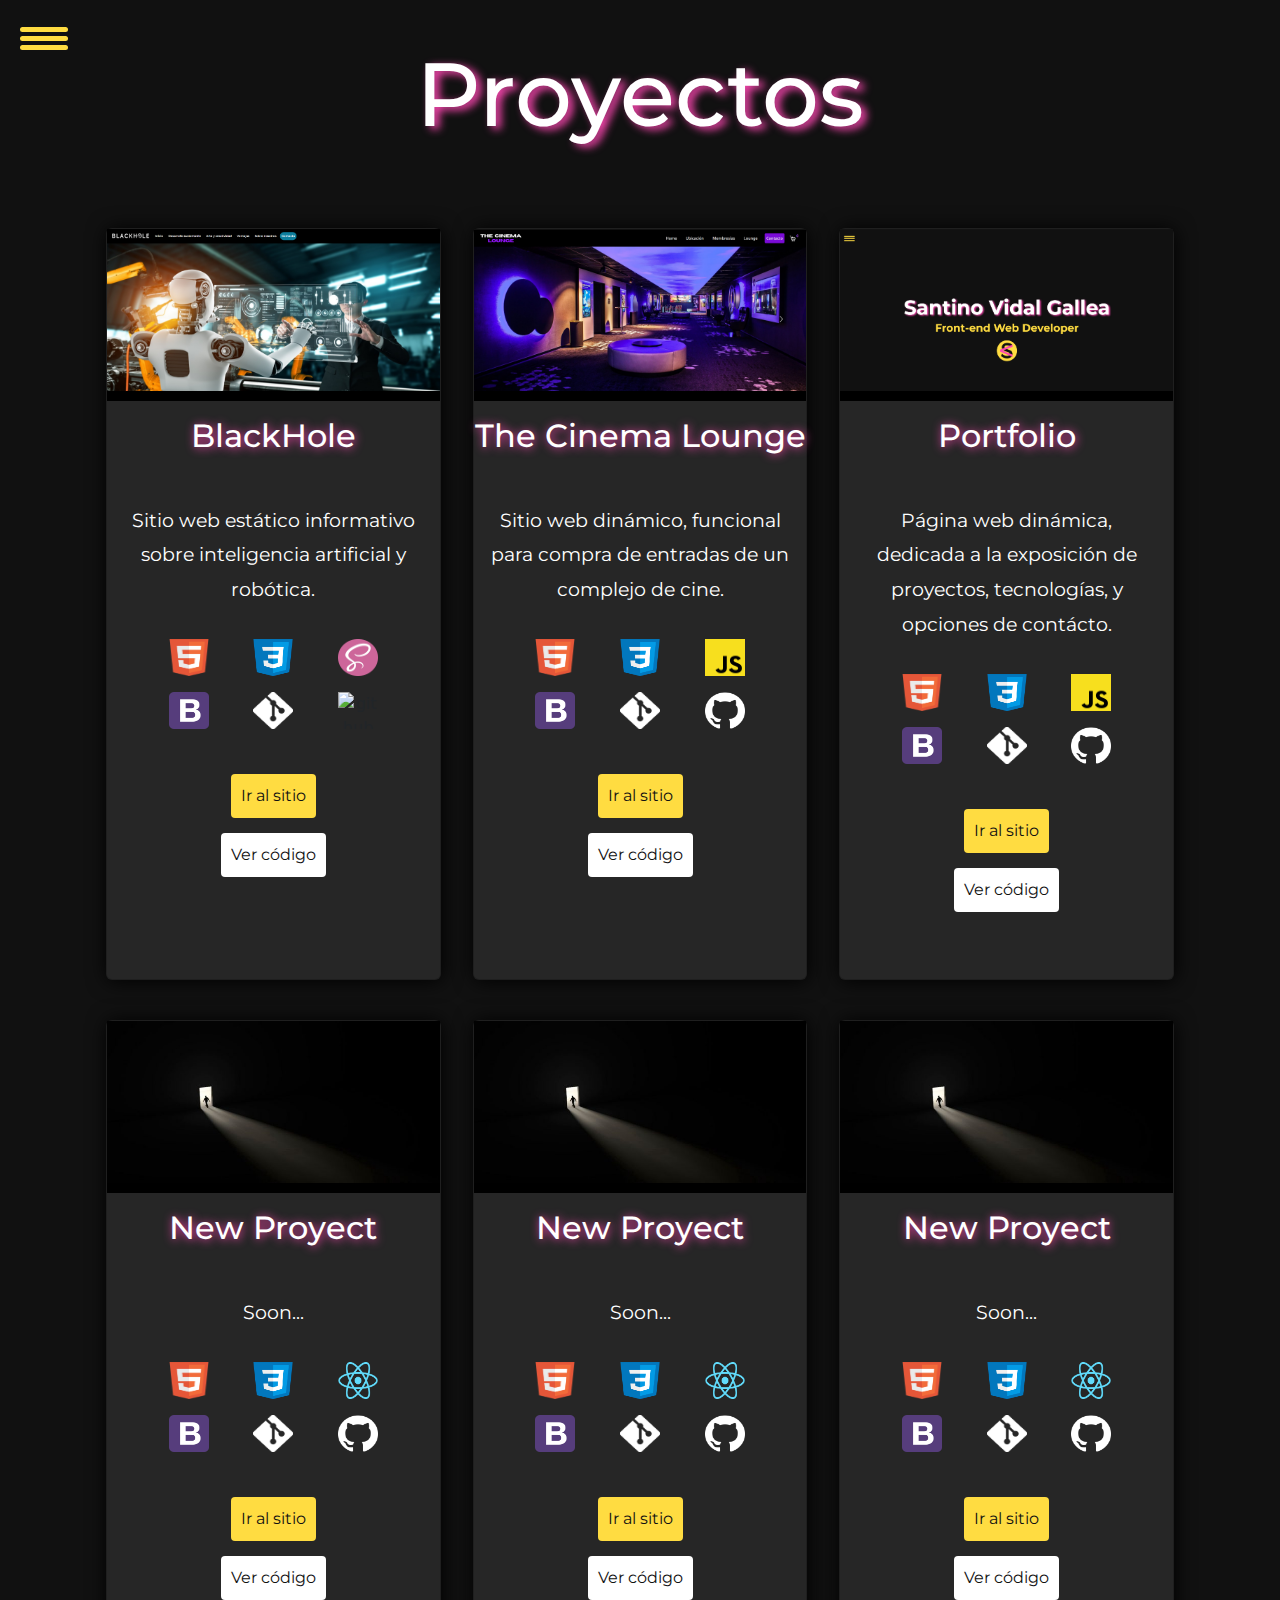
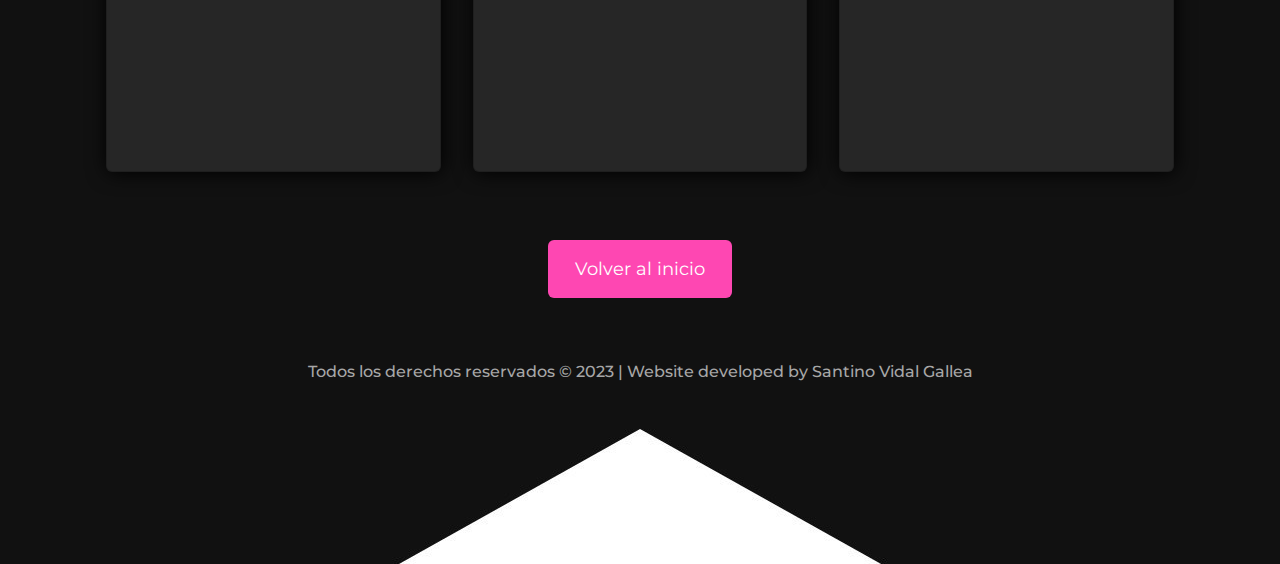
==== commit 3fe56e01: "Corrección de párrafos" ====
--- a/sections/proyectos.html
+++ b/sections/proyectos.html
@@ -124,7 +124,7 @@
           <div class="contenido-card">
             <h4>Portfolio</h4>
             <p>
-              Página web dinámica, dedicada a la muestra de proyectos,
+              Página web dinámica, dedicada a la exposición de proyectos,
               tecnologías, y opciones de contácto.
             </p>
             <div class="row miniIcons">
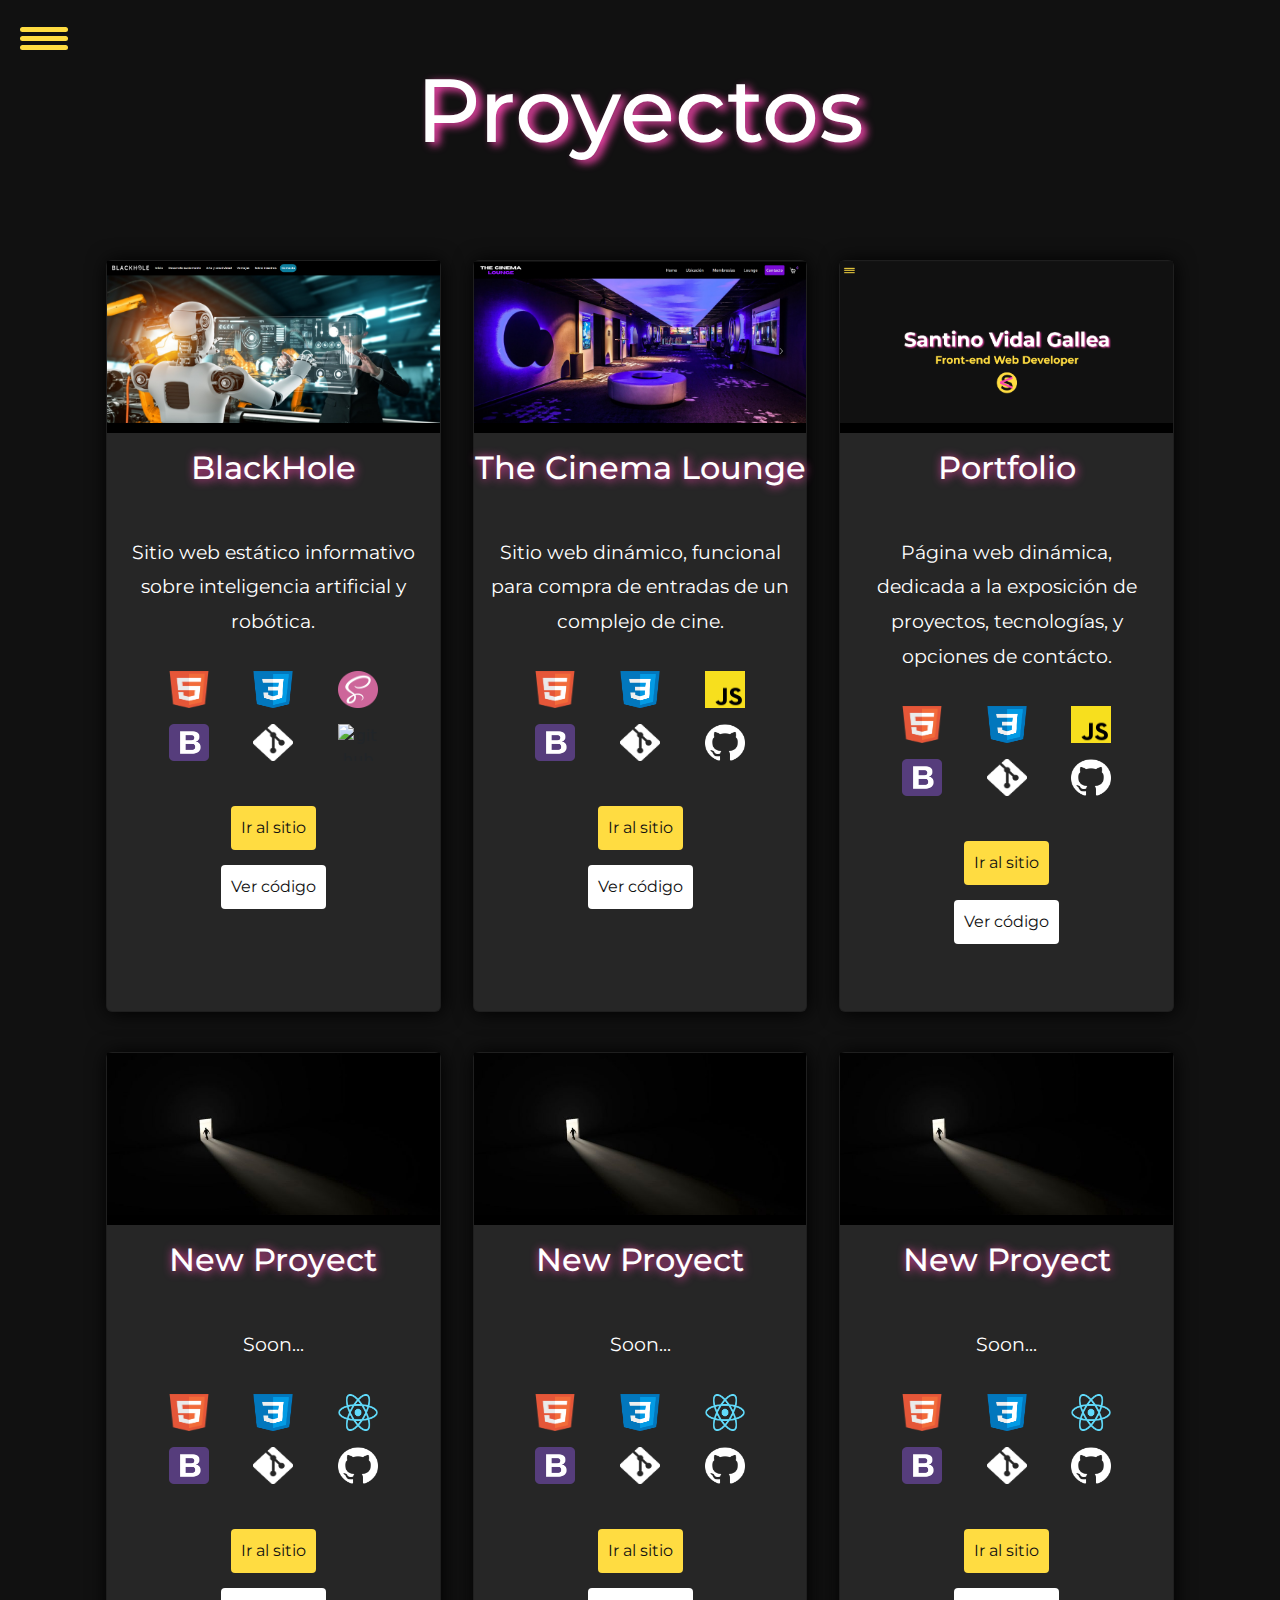
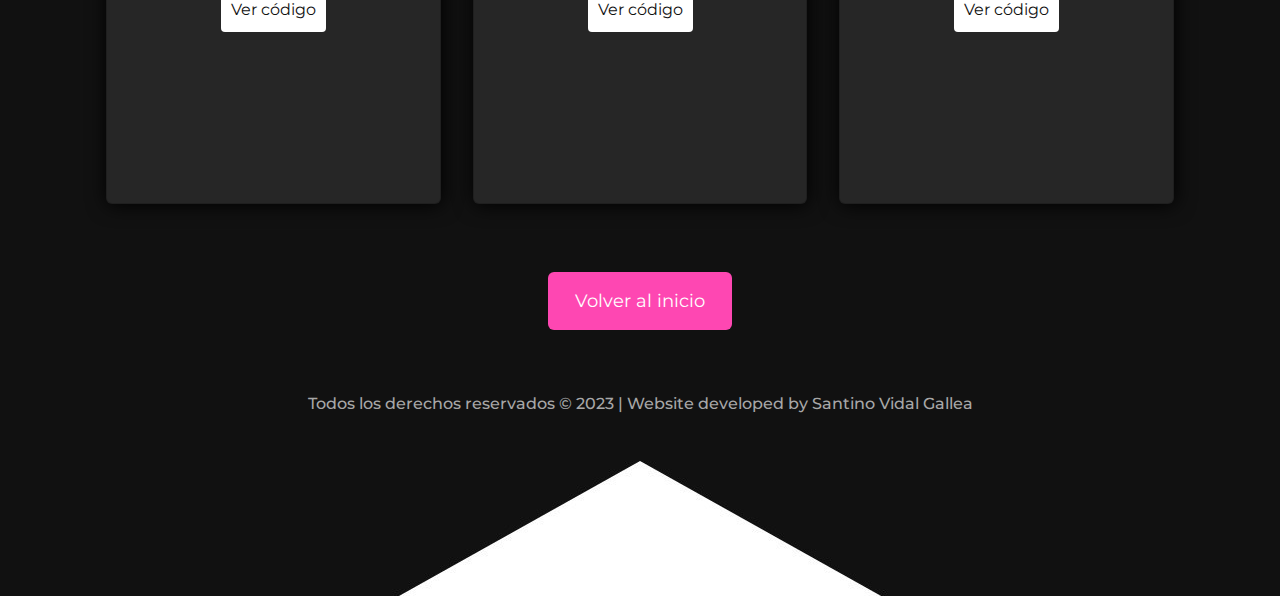
==== commit 831cb4ad: "Act Idiomas" ====
--- a/sections/proyectos.html
+++ b/sections/proyectos.html
@@ -37,6 +37,7 @@
             <li><a href="../index.html #aboutMeLink">Sobre mí</a></li>
             <li><a href="../index.html #techLink">Tecnologías</a></li>
             <li><a href="../index.html #proyectosLink">Proyectos</a></li>
+            <li><a href="../index.html #langLink">Idiomas</a></li>
             <li>
               <a href="../index.html #contactLink"><p>Contáctame</p></a>
             </li>
--- a/style/style.css
+++ b/style/style.css
@@ -63,7 +63,7 @@
 
 .nav li a {
      color: #111111;
-     font-size: 1.6rem;
+     font-size: 1.4rem;
      text-decoration: none;
      transition: 0.4s;
      font-family: 'Montserrat', sans-serif;
@@ -121,7 +121,7 @@
 
 .nav li p {
      margin: 0rem;
-     font-size: 1.6rem;
+     font-size: 1.4rem;
      color: #fe47b2;
      transition: 0.4s;
 }
@@ -150,6 +150,7 @@
      margin-top: 0.5rem;
      margin-left: -7rem;
      margin-right: -7rem;
+     padding: 1rem;
      font-size: 5.6rem;
      color: #ffffff;
      font-family: 'Montserrat', sans-serif;
@@ -464,6 +465,65 @@
      font-family: 'Montserrat', sans-serif;
 }
 
+/* Idiomas */
+
+#langLink {
+     margin-top: 2rem;
+     margin-bottom: 2rem;
+}
+
+.lang {
+     background-color: #262626;
+     padding-top: 2rem;
+     padding-bottom: 2rem;
+     margin-top: 3rem;
+     margin-left: 11rem;
+     margin-right: 11rem;
+     display: flex;
+     flex-direction: row;
+     justify-content: center;
+     flex-wrap: wrap;
+     border: solid 0px #111111;
+     border-radius: 6px;
+     box-shadow: #ffdc41 1px 1px 18px;
+}
+
+.lang h4 {
+     font-size: 1.5rem;
+     color: white;
+     text-shadow: #000000 1px 2px 11px;
+     text-align: center;
+     margin-bottom: 1.5rem;
+     margin-top: 0rem;
+     font-family: 'Montserrat', sans-serif;
+}
+
+.bandera {
+     height: 10rem;
+     width: 9rem;
+     margin: auto;
+     margin-bottom: -6.5rem;
+}
+
+.bandera img {
+     height: 6rem;
+     border-radius: 5px;
+}
+
+.idioma {
+     margin-left: 3rem;
+     margin-right: 3rem;
+}
+
+.idioma p {
+     margin-bottom: 1rem;
+     text-align: center;
+     color: white;
+     text-shadow: #fe47b2 1px 1px 10px;
+     font-size: 1.5rem;
+     font-family: 'Montserrat', sans-serif;
+}
+
 /* Contáctame */
 
 .contacto {
@@ -472,7 +532,7 @@
 }
 
 .contacto h1 {
-     margin-top: 7rem;
+     margin-top: 5rem;
      text-align: center;
 }
 
@@ -596,7 +656,7 @@
 
      .nav li a {
           color: #111111;
-          font-size: 1rem;
+          font-size: 0.8rem;
           text-decoration: none;
           transition: 0.4s;
           font-family: 'Montserrat', sans-serif;
@@ -654,7 +714,7 @@
 
      .nav li p {
           margin: 0rem;
-          font-size: 1rem;
+          font-size: 0.8rem;
           color: #fe47b2;
           transition: 0.4s;
      }
@@ -1006,6 +1066,65 @@
           font-family: 'Montserrat', sans-serif;
      }
 
+     /* Idiomas */
+
+     #langLink {
+          margin-top: 1rem;
+          margin-bottom: 2rem;
+     }
+
+     .lang {
+          background-color: #262626;
+          padding-top: 2rem;
+          padding-bottom: 1rem;
+          margin-top: 3rem;
+          margin-left: 2.7rem;
+          margin-right: 2.7rem;
+          display: flex;
+          flex-direction: row;
+          justify-content: center;
+          flex-wrap: wrap;
+          border: solid 0px #111111;
+          border-radius: 6px;
+          box-shadow: #ffdc41 1px 1px 18px;
+     }
+
+     .lang h4 {
+          font-size: 1rem;
+          color: white;
+          text-shadow: #000000 1px 2px 11px;
+          text-align: center;
+          margin-bottom: 1.5rem;
+          margin-top: 0rem;
+          font-family: 'Montserrat', sans-serif;
+     }
+
+     .bandera {
+          height: 10rem;
+          width: 6rem;
+          margin: auto;
+          margin-bottom: -8rem;
+     }
+
+     .bandera img {
+          height: 4rem;
+          border-radius: 5px;
+     }
+
+     .idioma {
+          margin-left: 3rem;
+          margin-right: 3rem;
+     }
+
+     .idioma p {
+          margin-bottom: 2rem;
+          text-align: center;
+          color: white;
+          text-shadow: #fe47b2 1px 1px 10px;
+          font-size: 0.8rem;
+          font-family: 'Montserrat', sans-serif;
+     }
+
      /* Contáctame */
 
      .contacto {
